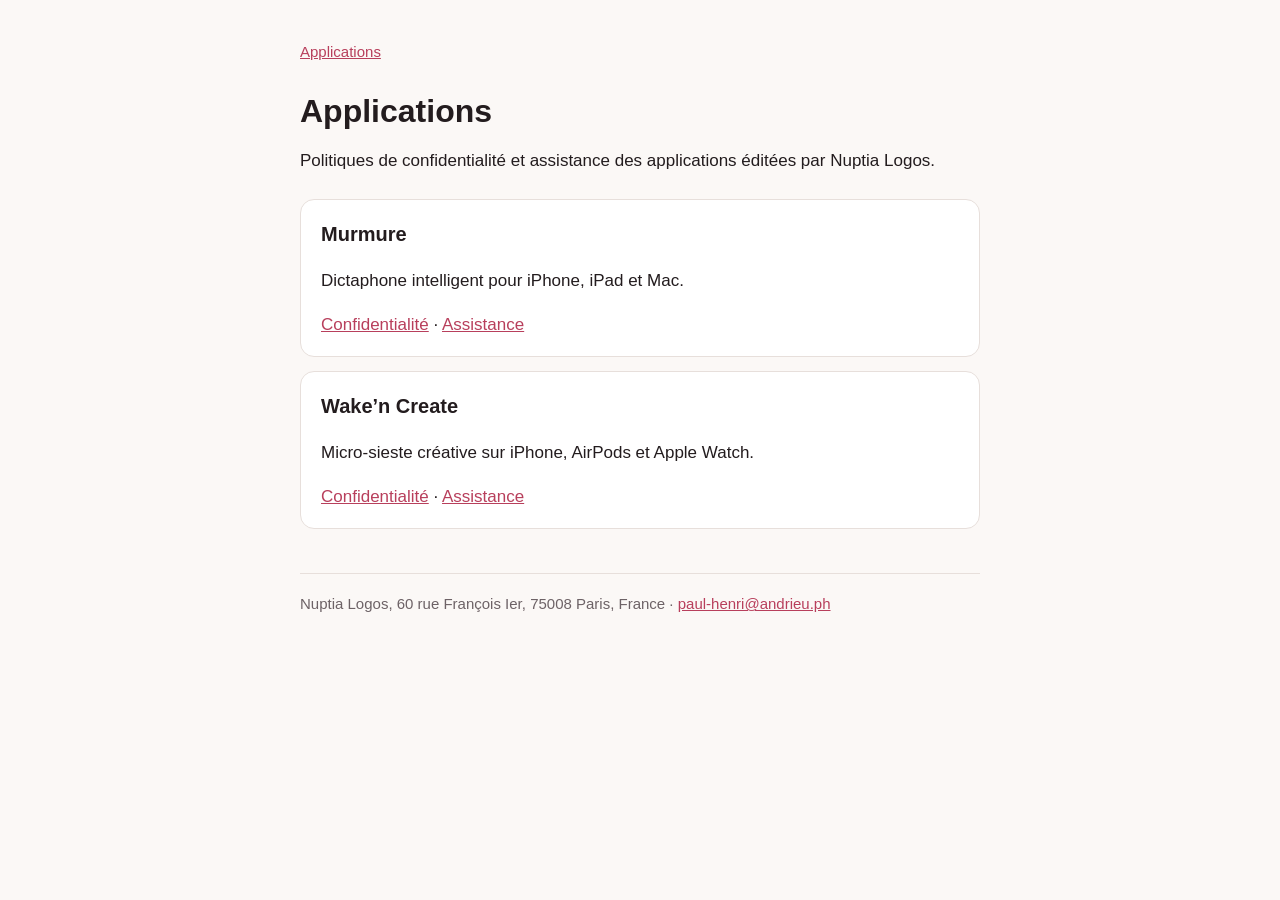
==== index.html @ 9c359434 "Ajoute les pages de confidentialité et d'assistance Co-Authored-By: Claude Opus 5.5 <noreply@anthrop" ====
<!doctype html>
<html lang="fr">
<head>
<meta charset="utf-8">
<meta name="viewport" content="width=device-width, initial-scale=1">
<title>Applications Nuptia Logos</title>
<link rel="stylesheet" href="style.css">
</head>
<body>
<main>
<nav><a href="">Applications</a></nav>
<h1>Applications</h1>
<p>Politiques de confidentialité et assistance des applications éditées par Nuptia Logos.</p>
<div class="cards">
<section class="card"><h2>Murmure</h2><p>Dictaphone intelligent pour iPhone, iPad et Mac.</p><a href="murmure/confidentialite/">Confidentialité</a> · <a href="murmure/assistance/">Assistance</a></section>
<section class="card"><h2>Wake’n Create</h2><p>Micro-sieste créative sur iPhone, AirPods et Apple Watch.</p><a href="wakencreate/confidentialite/">Confidentialité</a> · <a href="wakencreate/assistance/">Assistance</a></section>
</div>
<footer>Nuptia Logos, 60 rue François Ier, 75008 Paris, France · <a href="mailto:paul-henri@andrieu.ph">paul-henri@andrieu.ph</a></footer>
</main>
</body>
</html>
---- style.css ----
:root{color-scheme:light dark;--bg:#fbf8f6;--fg:#231c1e;--muted:#6d6266;--line:#e7dfdb;--accent:#b83f5c;--card:#fff}
@media (prefers-color-scheme:dark){:root{--bg:#191517;--fg:#f3edeb;--muted:#ada3a6;--line:#352d30;--accent:#ff8fa3;--card:#221d1f}}
*{box-sizing:border-box}body{margin:0;background:var(--bg);color:var(--fg);font:17px/1.6 -apple-system,BlinkMacSystemFont,"Segoe UI",Roboto,sans-serif}
main{max-width:720px;margin:0 auto;padding:40px 20px 64px}nav{font-size:15px;margin-bottom:28px;color:var(--muted)}a{color:var(--accent)}
h1{font-size:32px;line-height:1.2;margin:0 0 8px}h2{font-size:20px;margin:34px 0 8px}.date{color:var(--muted);margin:0 0 24px}
ul{padding-left:22px}li{margin:6px 0}.cards{display:grid;gap:14px;margin-top:24px}.card{background:var(--card);border:1px solid var(--line);border-radius:14px;padding:18px 20px}.card h2{margin:0 0 6px}
footer{margin-top:44px;padding-top:18px;border-top:1px solid var(--line);color:var(--muted);font-size:15px}
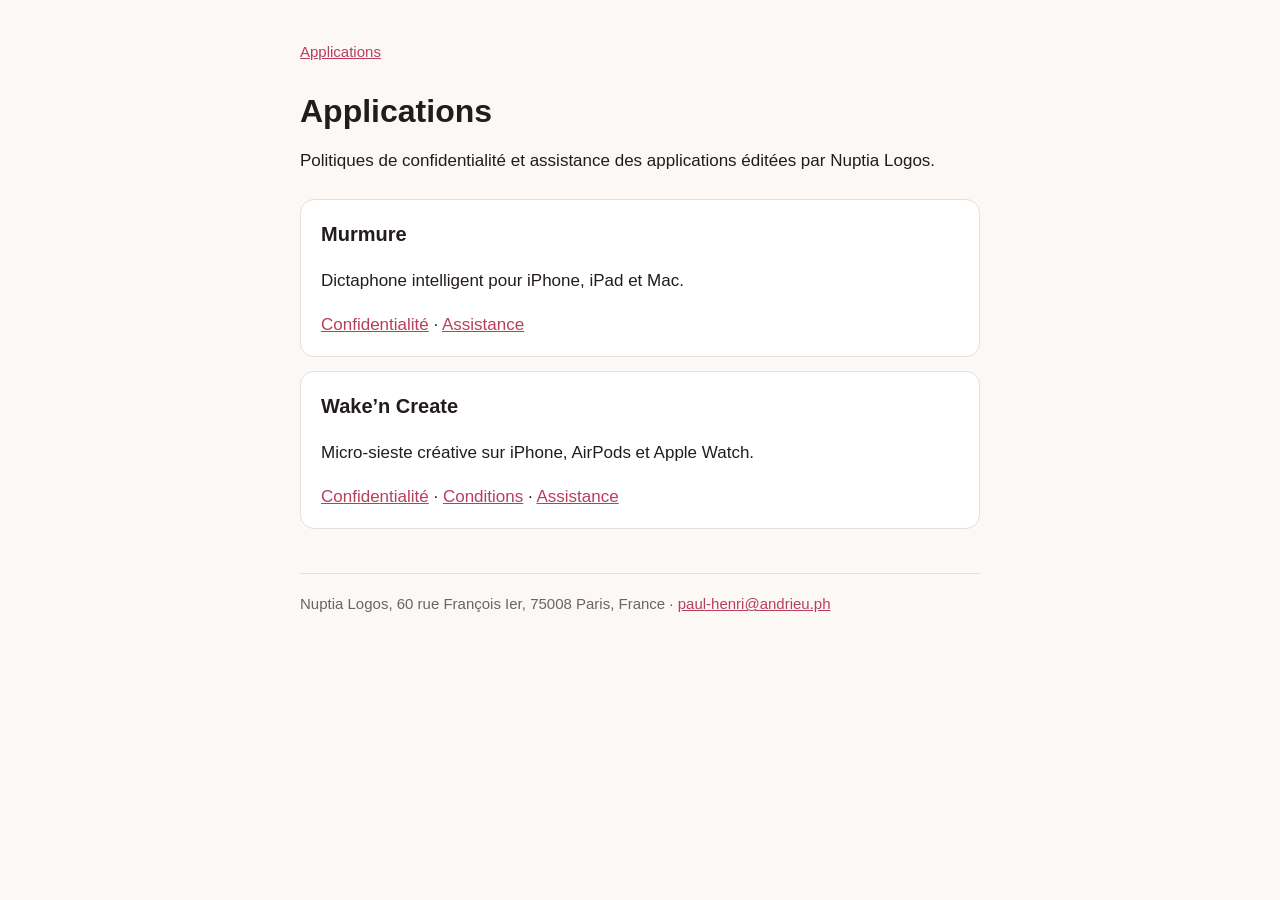
==== commit 8163124f: "Met à jour les pages de Wake'n Create pour l'abonnement Co-Authored-By: Claude Opus 5.5 <noreply@ant" ====
--- a/index.html
+++ b/index.html
@@ -13,7 +13,7 @@
 <p>Politiques de confidentialité et assistance des applications éditées par Nuptia Logos.</p>
 <div class="cards">
 <section class="card"><h2>Murmure</h2><p>Dictaphone intelligent pour iPhone, iPad et Mac.</p><a href="murmure/confidentialite/">Confidentialité</a> · <a href="murmure/assistance/">Assistance</a></section>
-<section class="card"><h2>Wake’n Create</h2><p>Micro-sieste créative sur iPhone, AirPods et Apple Watch.</p><a href="wakencreate/confidentialite/">Confidentialité</a> · <a href="wakencreate/assistance/">Assistance</a></section>
+<section class="card"><h2>Wake’n Create</h2><p>Micro-sieste créative sur iPhone, AirPods et Apple Watch.</p><a href="wakencreate/confidentialite/">Confidentialité</a> · <a href="wakencreate/conditions/">Conditions</a> · <a href="wakencreate/assistance/">Assistance</a></section>
 </div>
 <footer>Nuptia Logos, 60 rue François Ier, 75008 Paris, France · <a href="mailto:paul-henri@andrieu.ph">paul-henri@andrieu.ph</a></footer>
 </main>
